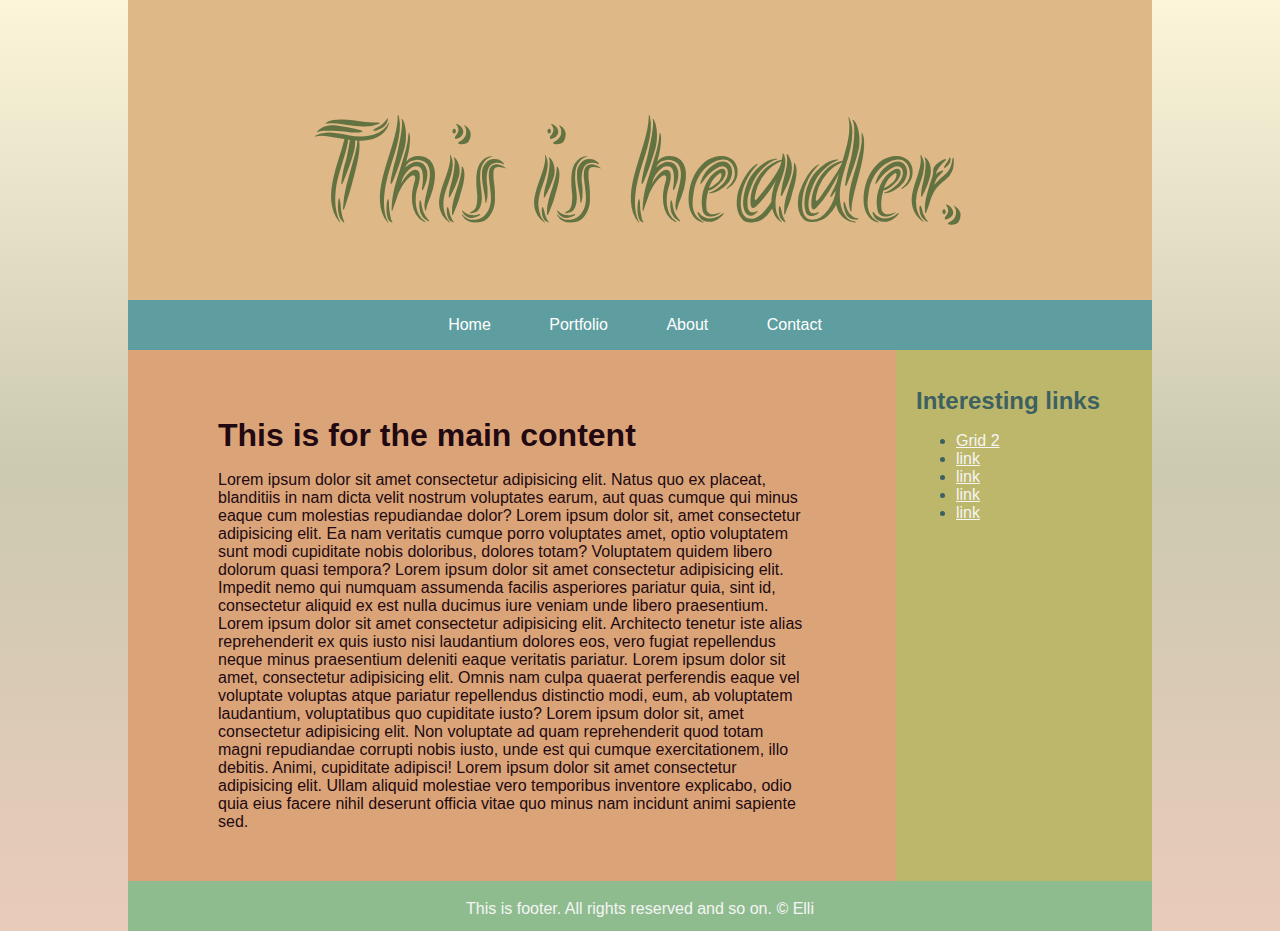
==== index.html @ 6a9a23a2 "Initial commit" ====
<!DOCTYPE html>
<html lang="en">
<head>
    <meta charset="UTF-8">
    <meta name="viewport" content="width=device-width, initial-scale=1.0">
    <meta http-equiv="X-UA-Compatible" content="ie=edge">
    <title>What's wroooooooong with this?????</title>
    <link rel="stylesheet" href="style.css">
</head>
<body>
    <div class="wrapper">
        <div class="header">This is header.</div>
        
        <div class="navigation">
            <ul>
                <li><a href="#">Home</a></li>
                <li><a href="#">Portfolio</a></li>
                <li><a href="#">About</a></li>
                <li><a href="#">Contact</a></li>
            </ul>
        </div>
        
        <div class="content">
            <h1>This is for the main content</h1>
            <p>Lorem ipsum dolor sit amet consectetur adipisicing elit. Natus quo ex placeat, blanditiis in nam dicta velit nostrum voluptates earum, aut quas cumque qui minus eaque cum molestias repudiandae dolor? Lorem ipsum dolor sit, amet consectetur adipisicing elit. Ea nam veritatis cumque porro voluptates amet, optio voluptatem sunt modi cupiditate nobis doloribus, dolores totam? Voluptatem quidem libero dolorum quasi tempora? Lorem ipsum dolor sit amet consectetur adipisicing elit. Impedit nemo qui numquam assumenda facilis asperiores pariatur quia, sint id, consectetur aliquid ex est nulla ducimus iure veniam unde libero praesentium. Lorem ipsum dolor sit amet consectetur adipisicing elit. Architecto tenetur iste alias reprehenderit ex quis iusto nisi laudantium dolores eos, vero fugiat repellendus neque minus praesentium deleniti eaque veritatis pariatur. Lorem ipsum dolor sit amet, consectetur adipisicing elit. Omnis nam culpa quaerat perferendis eaque vel voluptate voluptas atque pariatur repellendus distinctio modi, eum, ab voluptatem laudantium, voluptatibus quo cupiditate iusto? Lorem ipsum dolor sit, amet consectetur adipisicing elit. Non voluptate ad quam reprehenderit quod totam magni repudiandae corrupti nobis iusto, unde est qui cumque exercitationem, illo debitis. Animi, cupiditate adipisci! Lorem ipsum dolor sit amet consectetur adipisicing elit. Ullam aliquid molestiae vero temporibus inventore explicabo, odio quia eius facere nihil deserunt officia vitae quo minus nam incidunt animi sapiente sed.</p>
        </div>
        
        <div class="aside">
            <h2>Interesting links</h2>
            <ul>
                <li><a href="grid2.html">Grid 2</a></li>
                <li><a href="#">link</a></li>
                <li><a href="#">link</a></li>
                <li><a href="#">link</a></li>
                <li><a href="#">link</a></li>
            </ul>
        </div>
        
        <div class="footer">This is footer. All rights reserved and so on. &copy; Elli </div>
    </div>
</body>
</html>
---- style.css ----
@import url('https://fonts.googleapis.com/css?family=Akronim');

* {
    box-sizing: border-box;
    font-family: Helvetica, Arial, sans-serif;
    margin: 0;
}

body {
    background-image: linear-gradient(to bottom, #fcf5da, #cccab1, #e9cbb9)
}

.wrapper {
    display: grid; 
    grid-template-columns: 3fr 1fr; 
    grid-template-rows: 300px 50px auto 50px; 
    grid-template-areas: 
        "header header"
        "nav nav"
        "main aside"
        "footer footer";
    background-color: beige;
    min-height: 100vh;
    margin: 0 auto;
    width: 80%;
}

.header {
    grid-area: header;
    background-color: burlywood;
    font-family: 'Akronim', cursive;
    font-size: 140px;
    text-align: center;
    padding-top: 80px;
    color: #627241;
}

.navigation {
    grid-area: nav;
    background-color: cadetblue;
    text-align: center;
}

.navigation ul {
    margin: 0;
    margin-left: -50pX;
}

.navigation li {
    display: inline-block;
    margin: 0 -3px;
}

.navigation a {
    display: block;
    padding: 16px 30px;
    height: 100%;
    color: white;
    text-decoration: none;
    transition: .5s background-color; 
}

.navigation a:hover {
    background-color: #3d6161;
}

.content {
    grid-area: main; 
    background-color: #dba478;
    padding: 50px 90px;
    color: #220911;
}

.content h1, h2, h3 {
    margin: 17px 0px;
}

.aside {
    grid-area: aside;
    background-color: darkkhaki;
    padding: 20px 20px;
    color: #3d6161;
}

.aside a {
    color: whitesmoke;
}


.footer {
    grid-area: footer; 
    background-color: darkseagreen;
    padding: 19px;
    text-align: center;
    color: whitesmoke;
}
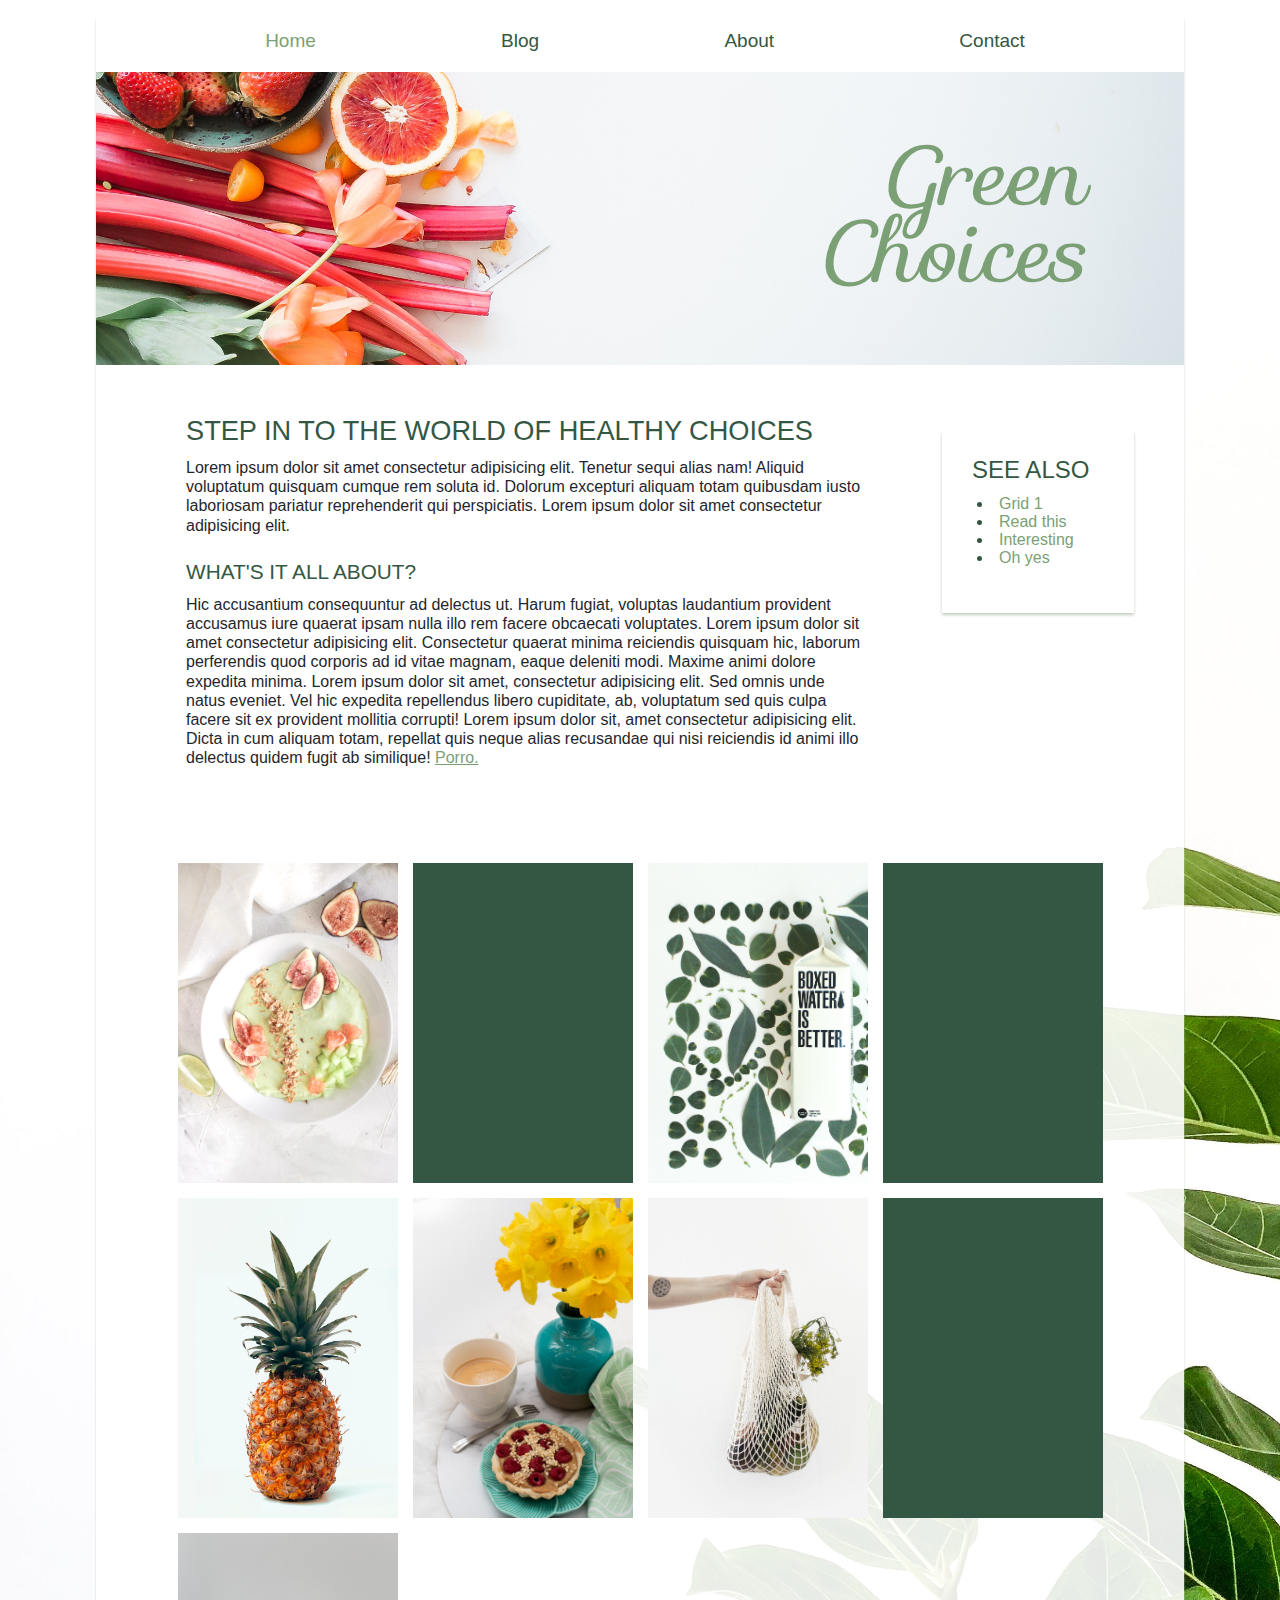
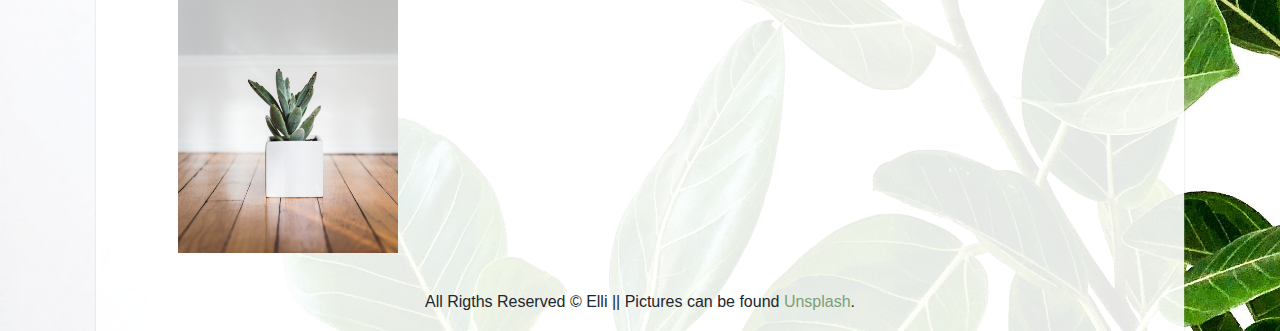
==== commit 52d0b72d: "Create layout for practice blog" ====
--- a/index.html
+++ b/index.html
@@ -4,39 +4,138 @@
     <meta charset="UTF-8">
     <meta name="viewport" content="width=device-width, initial-scale=1.0">
     <meta http-equiv="X-UA-Compatible" content="ie=edge">
-    <title>What's wroooooooong with this?????</title>
-    <link rel="stylesheet" href="style.css">
+    <title>CSS Grid 2</title>
+    <link rel="stylesheet" href="style2.css">
 </head>
 <body>
     <div class="wrapper">
-        <div class="header">This is header.</div>
-        
-        <div class="navigation">
+
+        <nav class="navi">
             <ul>
-                <li><a href="#">Home</a></li>
-                <li><a href="#">Portfolio</a></li>
+                <li><a href="#" class="active">Home</a></li>
+                <li><a href="#">Blog</a></li>
                 <li><a href="#">About</a></li>
                 <li><a href="#">Contact</a></li>
             </ul>
+        </nav>
+
+        <header class="header">Green<br /> Choices</header>
+
+        <main class="main-content">
+            <h1>Step in to the world of healthy choices</h1>
+            <p>Lorem ipsum dolor sit amet consectetur adipisicing elit. Tenetur sequi alias nam! Aliquid voluptatum quisquam cumque rem soluta id. Dolorum excepturi aliquam totam quibusdam iusto laboriosam pariatur reprehenderit qui perspiciatis. Lorem ipsum dolor sit amet consectetur adipisicing elit.  </p> 
+            <h2>What's it all about?</h2>
+            <p>Hic accusantium consequuntur ad delectus ut. Harum fugiat, voluptas laudantium provident accusamus iure quaerat ipsam nulla illo rem facere obcaecati voluptates. Lorem ipsum dolor sit amet consectetur adipisicing elit. Consectetur quaerat minima reiciendis quisquam hic, laborum perferendis quod corporis ad id vitae magnam, eaque deleniti modi. Maxime animi dolore expedita minima. Lorem ipsum dolor sit amet, consectetur adipisicing elit. Sed omnis unde natus eveniet. Vel hic expedita repellendus libero cupiditate, ab, voluptatum sed quis culpa facere sit ex provident mollitia corrupti! Lorem ipsum dolor sit, amet consectetur adipisicing elit. Dicta in cum aliquam totam, repellat quis neque alias recusandae qui nisi reiciendis id animi illo delectus quidem fugit ab similique! <a href="index.html">Porro.</a></p>
+        
+        
+        </main>
+
+        <aside class="side-nav">
+            <h2>See also</h2>
+            <ul>
+                <li><a href="index.html">Grid 1</a></li>
+                <li><a href="#">Read this</a></li>
+                <li><a href="#">Interesting</a></li>
+                <li><a href="#">Oh yes</a></li>
+            </ul>
+        </aside>
+
+        <div class="img-wrapper">
+            <div class="img-container">
+                <div class="img"><img src="img/alexandra-golovac-781073-unsplash.jpg" height="350px" alt=""></div>
+                <div class="overlay">
+                    <div class="ol-text">
+                        <h3>Blog post</h3>
+                        <p>Short description about the blog post in picture.</p>
+                        <a href="#">Read more...</a>
+                    </div>
+                </div>
+            </div>
+            <div class="img-container">
+                <div class="img"><img src="img/heather-barnes-1493834-unsplash.jpg" height="350px" alt=""></div>
+                <div class="overlay">
+                    <div class="ol-text">
+                        <h3>Blog post</h3>
+                        <p>Short description about the blog post in picture.</p>
+                        <a href="#">Read more...</a>
+                    </div>
+                </div>
+            </div>
+            <div class="img-container">
+                <div class="img"><img src="img/boxed-water-is-better-1464053-unsplash.jpg" height="350px" alt=""></div>
+                <div class="overlay">
+                    <div class="ol-text">
+                        <h3>Blog post</h3>
+                        <p>Short description about the blog post in picture.</p>
+                        <a href="#">Read more...</a>
+                    </div>
+                </div>
+            </div>
+            <div class="img-container">
+                <div class="img"><img src="img/ap-x-90-395040-unsplash.jpg" height="350px" alt=""></div>
+                <div class="overlay">
+                    <div class="ol-text">
+                        <h3>Blog post</h3>
+                        <p>Short description about the blog post in picture.</p>
+                        <a href="#">Read more...</a>
+                    </div>
+                </div>
+            </div>
+            <div class="img-container">
+                <div class="img"><img src="img/miguel-andrade-1370844-unsplash.jpg" height="350px" alt=""></div>
+                <div class="overlay">
+                    <div class="ol-text">
+                        <h3>Blog post</h3>
+                        <p>Short description about the blog post in picture.</p>
+                        <a href="#">Read more...</a>
+                    </div>
+                </div>
+            </div>
+            <div class="img-container">
+                <div class="img"><img src="img/sinziana-susa-1458918-unsplash.jpg" height="350px" alt=""></div>
+                <div class="overlay">
+                    <div class="ol-text">
+                        <h3>Blog post</h3>
+                        <p>Short description about the blog post in picture.</p>
+                        <a href="#">Read more...</a>
+                    </div>
+                </div>
+            </div>
+            <div class="img-container">
+                <div class="img"><img src="img/sylvie-tittel-743127-unsplash.jpg" height="350px" alt=""></div>
+                <div class="overlay">
+                    <div class="ol-text">
+                        <h3>Blog post</h3>
+                        <p>Short description about the blog post in picture.</p>
+                        <a href="#">Read more...</a>
+                    </div>
+                </div>
+            </div>
+            <div class="img-container">
+                <div class="img"><img src="img/jonas-jacobsson-344604-unsplash.jpg" height="350px" alt=""></div>
+                <div class="overlay">
+                    <div class="ol-text">
+                        <h3>Blog post</h3>
+                        <p>Short description about the blog post in picture.</p>
+                        <a href="#">Read more...</a>
+                    </div>
+                </div>
+            </div>
+            <div class="img-container">
+                <div class="img"><img src="img/kari-shea-601696-unsplash.jpg" height="350px" alt=""></div>
+                <div class="overlay">
+                    <div class="ol-text">
+                        <h3>Blog post</h3>
+                        <p>Short description about the blog post in picture.</p>
+                        <a href="#">Read more...</a>
+                    </div>
+                </div>
+            </div>
+
         </div>
-        
-        <div class="content">
-            <h1>This is for the main content</h1>
-            <p>Lorem ipsum dolor sit amet consectetur adipisicing elit. Natus quo ex placeat, blanditiis in nam dicta velit nostrum voluptates earum, aut quas cumque qui minus eaque cum molestias repudiandae dolor? Lorem ipsum dolor sit, amet consectetur adipisicing elit. Ea nam veritatis cumque porro voluptates amet, optio voluptatem sunt modi cupiditate nobis doloribus, dolores totam? Voluptatem quidem libero dolorum quasi tempora? Lorem ipsum dolor sit amet consectetur adipisicing elit. Impedit nemo qui numquam assumenda facilis asperiores pariatur quia, sint id, consectetur aliquid ex est nulla ducimus iure veniam unde libero praesentium. Lorem ipsum dolor sit amet consectetur adipisicing elit. Architecto tenetur iste alias reprehenderit ex quis iusto nisi laudantium dolores eos, vero fugiat repellendus neque minus praesentium deleniti eaque veritatis pariatur. Lorem ipsum dolor sit amet, consectetur adipisicing elit. Omnis nam culpa quaerat perferendis eaque vel voluptate voluptas atque pariatur repellendus distinctio modi, eum, ab voluptatem laudantium, voluptatibus quo cupiditate iusto? Lorem ipsum dolor sit, amet consectetur adipisicing elit. Non voluptate ad quam reprehenderit quod totam magni repudiandae corrupti nobis iusto, unde est qui cumque exercitationem, illo debitis. Animi, cupiditate adipisci! Lorem ipsum dolor sit amet consectetur adipisicing elit. Ullam aliquid molestiae vero temporibus inventore explicabo, odio quia eius facere nihil deserunt officia vitae quo minus nam incidunt animi sapiente sed.</p>
-        </div>
-        
-        <div class="aside">
-            <h2>Interesting links</h2>
-            <ul>
-                <li><a href="grid2.html">Grid 2</a></li>
-                <li><a href="#">link</a></li>
-                <li><a href="#">link</a></li>
-                <li><a href="#">link</a></li>
-                <li><a href="#">link</a></li>
-            </ul>
-        </div>
-        
-        <div class="footer">This is footer. All rights reserved and so on. &copy; Elli </div>
+
+        <footer class="footer">All Rigths Reserved &copy; Elli || Pictures can be found <a href="https://unsplash.com/collections/4777201/for-grid-project">Unsplash</a>.</footer>
+
     </div>
 </body>
 </html>--- a/style2.css
+++ b/style2.css
@@ -0,0 +1,243 @@
+@import url('https://fonts.googleapis.com/css?family=Dancing+Script|Pacifico|Quicksand|Raleway|Sofia');
+
+/* 
+font-family: 'Sofia', cursive;
+font-family: 'Quicksand', sans-serif;
+font-family: 'Raleway', sans-serif;
+font-family: 'Pacifico', cursive;
+font-family: 'Dancing Script', cursive;
+*/
+
+* {
+    font-family: 'Gill Sans', 'Gill Sans MT', Calibri, 'Trebuchet MS', sans-serif;
+    box-sizing: border-box;
+}
+
+body {
+    background-image: url(img/josh-calabrese-635273-unsplash.jpg);
+    background-size: cover;
+    margin: 0;
+}
+
+a {
+    color: #7ca075;
+    transition: color 0.5s ease;
+}
+
+a:hover {
+    color: #345744;
+}
+
+h1, h2, h3 {
+    margin: 25px 0 -5px 0;
+    color: #345744;
+    font-weight: 100;
+    text-transform: uppercase;
+}
+
+main p {
+    font-weight: 200;
+    line-height: 1.2;
+    color: #1f262d;
+}
+
+.wrapper {
+    display: grid;
+    grid-template-columns: 3fr 1fr; 
+    grid-template-rows: 0.09fr 0.5fr auto auto auto 0.25fr; 
+    grid-template-areas: 
+        "nav nav"
+        "header header"
+        "main ."
+        "main aside"
+        "img img"
+        "footer footer"; 
+    min-height: 95vh;
+    width: 85%;
+    margin: 10px auto 0 auto; 
+    box-shadow: 0px 2px 2px #c6cdc3; 
+    background-color: rgba(255, 255, 255, 0.9);
+    border-radius: 10px 10px 0 0;
+}
+
+nav {
+    grid-area: nav;
+    text-align: center;
+    font-size: 19px;
+}
+
+nav .active {
+    color: #7ca075;
+}
+
+nav a {
+    color: #345744;
+    text-decoration: none;
+    transition: color .5s ease;
+}
+
+nav a:hover {
+    color: #a3bcaa;
+}
+
+nav li {
+    display: inline-block;
+    padding: 20px 90px;
+    margin: 0;
+}
+
+nav ul {
+    margin: 0 0 0 -30px;
+}
+
+header {
+    background-image: url(img/brooke-lark-230140-unsplash.jpg);
+    background-size: cover;
+    background-position: center;
+    grid-area: header;
+    padding: 65px 100px 75px 100px;
+    text-align: right;
+    font-size: 85px;
+    line-height: 0.9;
+    font-family: 'Sofia', cursive;
+    color: #7ca075;
+    font-style: italic;
+}
+
+main {
+    grid-area: main; 
+    padding: 25px 50px 80px 90px;
+}
+
+main h1 {
+    font-weight: 100;
+    text-transform: uppercase;
+    font-size: 1.7em;
+}
+
+main h2 {
+    font-weight: 100;
+    text-transform: uppercase;
+    font-size: 1.3em;
+}
+
+aside {
+    grid-area: aside; 
+    padding: 0 30px 30px 30px;
+    margin: 0px 50px 250px 30px;
+    background-color: rgba(255, 255, 255, 0.7);
+    color: #345744;
+    box-shadow: 0px 2px 3px #c6cdc3;
+    list-style-position: inside;
+}
+
+aside li {
+    margin: 0 -35px;
+}
+
+aside a {
+    color: #7ca075;
+    text-decoration: none;
+}
+
+.img-wrapper {
+    grid-area: img; 
+    display: grid;
+    grid-template-columns: repeat(auto-fit, minmax(220px, 220px));
+    grid-gap: 15px;
+    min-width: 80%;
+    max-width: 99%;
+    margin: 0 auto;
+    text-align: center;
+}
+
+.img-container {
+    position: relative;
+    width: 100%;
+}
+
+
+.img {
+    height: 320px; 
+    background-color: #345744;
+    overflow: hidden;
+}
+
+
+.overlay {
+    position: absolute;
+    top:0;
+    bottom: 0; 
+    left: 0; 
+    right: 0; 
+    height: 100%; 
+    width: 100%; 
+    opacity: 0; 
+    transition: .5s ease; 
+    background-color: rgba(52, 87, 68, 0.8);
+}
+
+.ol-text {
+    padding: 50px 30px;
+}
+
+.ol-text h3, p {
+    color: #ffffff;
+}
+
+.ol-text a {
+    color: #ffffff;
+}
+
+.img-container:hover .overlay {
+    opacity: 1;
+}
+
+footer {
+    grid-area: footer;
+    text-align: center;
+    padding: 40px 0 20px 0;
+    color: #1f262d;
+}
+
+footer a {
+    color: #7ca075;
+    text-decoration: none;
+}
+
+@media screen and (max-width: 950px) {
+    .wrapper {
+        grid-template-columns: 1fr; 
+        grid-template-rows: 0.2fr 1fr auto 0.5fr auto 0.2fr;
+        grid-template-areas: 
+            "nav"
+            "header"
+            "main"
+            "aside"
+            "img"
+            "footer";
+    }
+
+    nav li {
+        padding: 30px;
+    }
+
+    aside {
+        margin-bottom: 50px;
+        padding: 0;
+    }
+
+    aside h2 {
+        margin-left: 60px;
+    }
+
+    aside li {
+        display: inline-block;
+        margin: 0;
+        padding: 10px 30px 20px 30px;
+    }
+
+    .img-wrapper {
+        margin: 0 30px 0 30px;
+    }
+}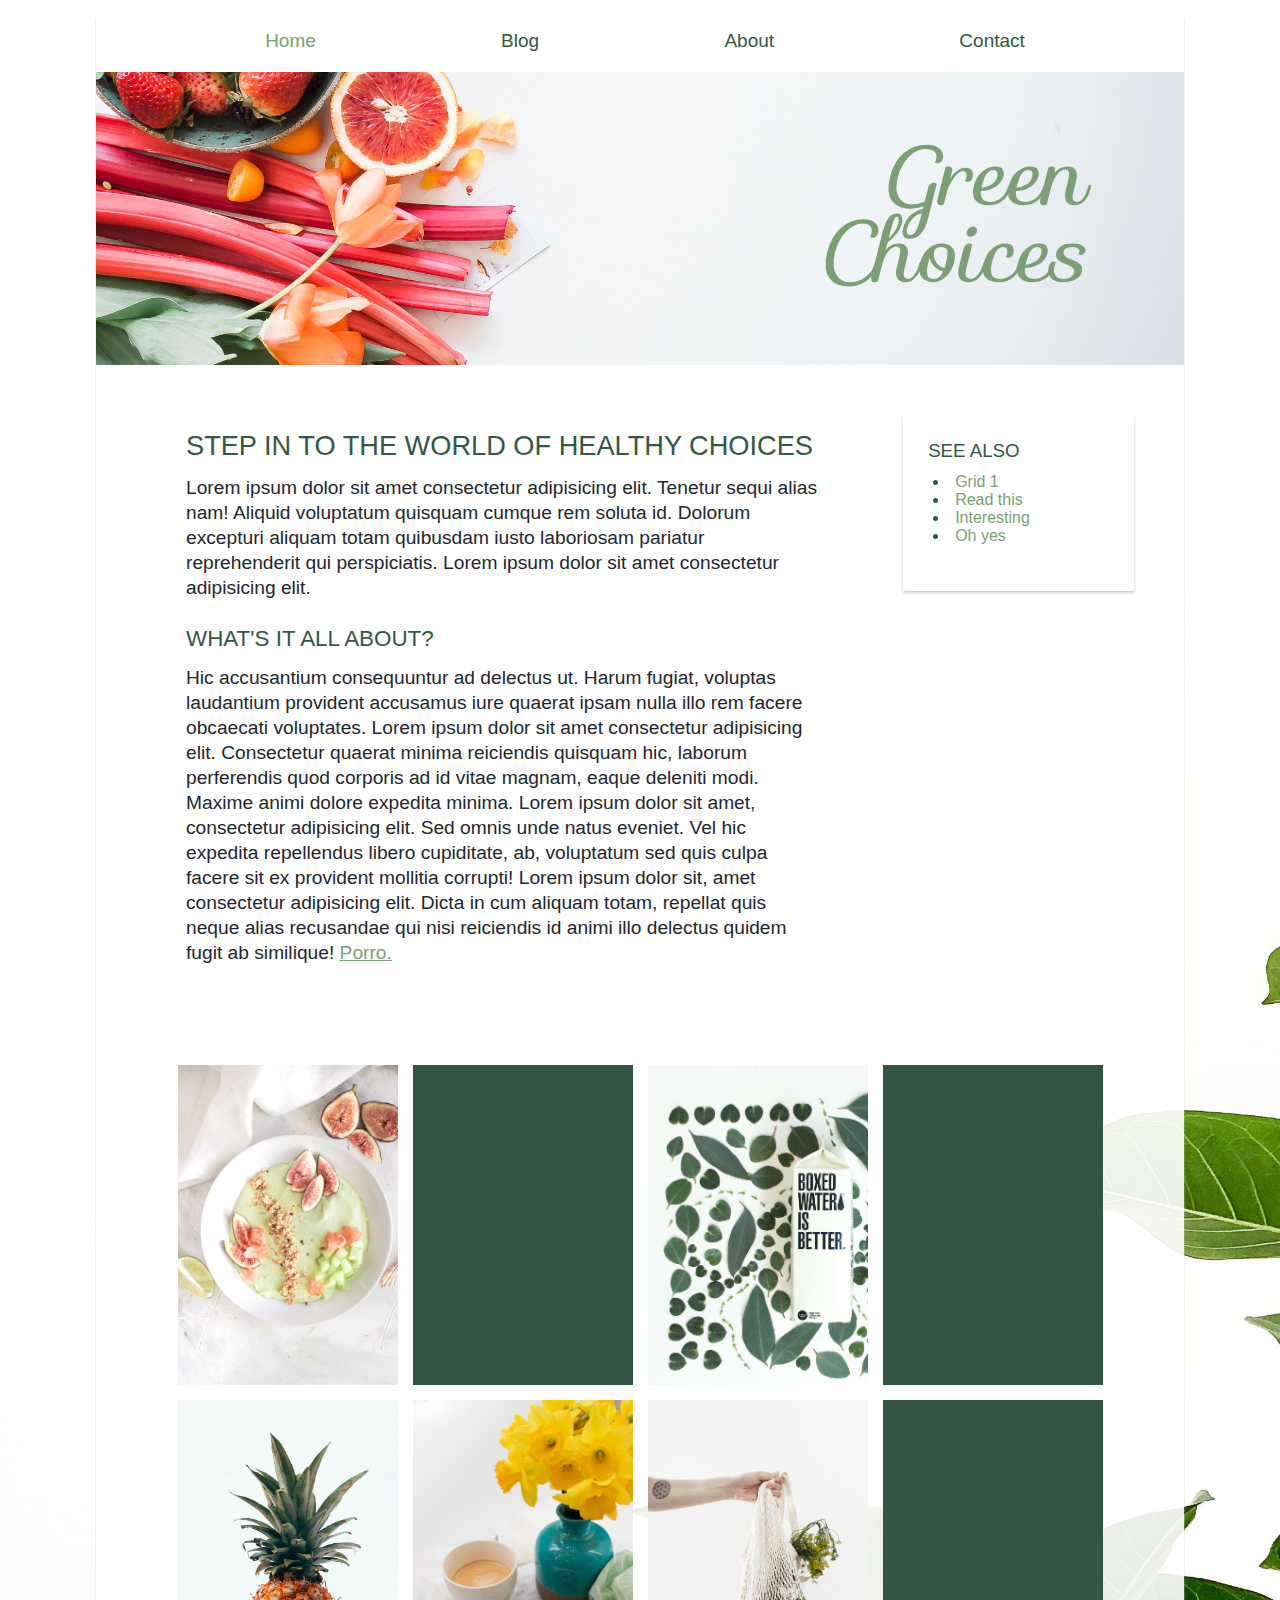
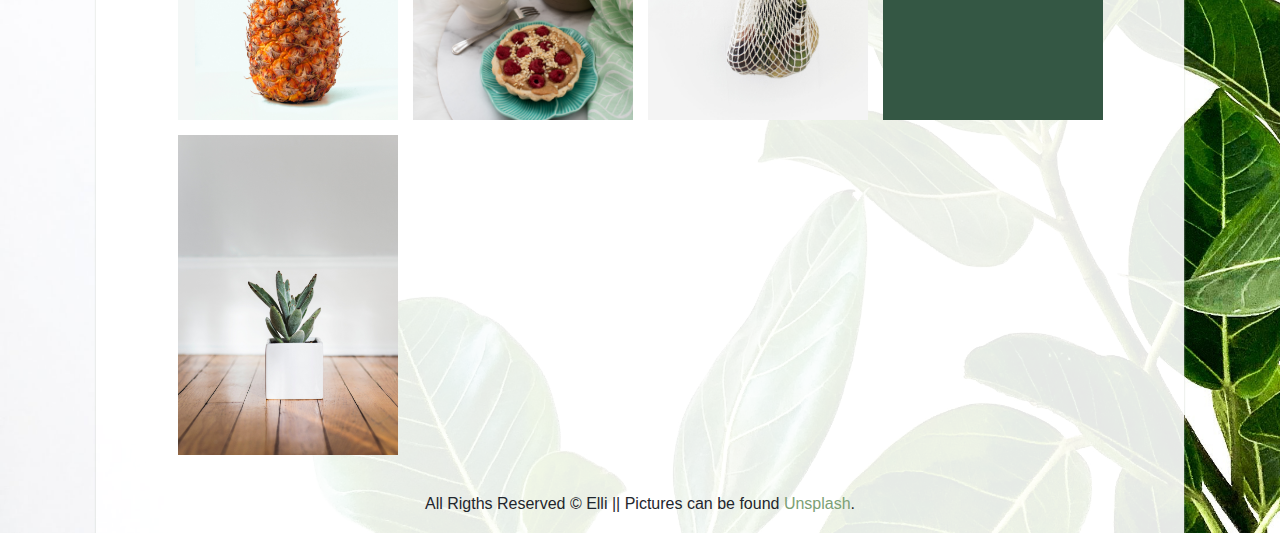
==== commit b6aa5625: "Create Blog start About" ====
--- a/index.html
+++ b/index.html
@@ -13,8 +13,8 @@
         <nav class="navi">
             <ul>
                 <li><a href="#" class="active">Home</a></li>
-                <li><a href="#">Blog</a></li>
-                <li><a href="#">About</a></li>
+                <li><a href="blog.html">Blog</a></li>
+                <li><a href="about.html">About</a></li>
                 <li><a href="#">Contact</a></li>
             </ul>
         </nav>
@@ -31,7 +31,7 @@
         </main>
 
         <aside class="side-nav">
-            <h2>See also</h2>
+            <h3>See also</h3>
             <ul>
                 <li><a href="index.html">Grid 1</a></li>
                 <li><a href="#">Read this</a></li>
--- a/style2.css
+++ b/style2.css
@@ -37,19 +37,20 @@
 
 main p {
     font-weight: 200;
-    line-height: 1.2;
+    line-height: 1.3;
+    font-size: 1.2em;
     color: #1f262d;
 }
 
 .wrapper {
     display: grid;
-    grid-template-columns: 3fr 1fr; 
+    grid-template-columns: 2fr 0.8fr; 
     grid-template-rows: 0.09fr 0.5fr auto auto auto 0.25fr; 
     grid-template-areas: 
         "nav nav"
         "header header"
+        "main aside"
         "main ."
-        "main aside"
         "img img"
         "footer footer"; 
     min-height: 95vh;
@@ -106,7 +107,7 @@
 
 main {
     grid-area: main; 
-    padding: 25px 50px 80px 90px;
+    padding: 40px 50px 80px 90px;
 }
 
 main h1 {
@@ -118,13 +119,13 @@
 main h2 {
     font-weight: 100;
     text-transform: uppercase;
-    font-size: 1.3em;
+    font-size: 1.4em;
 }
 
 aside {
     grid-area: aside; 
-    padding: 0 30px 30px 30px;
-    margin: 0px 50px 250px 30px;
+    padding: 0 40px 30px 25px;
+    margin: 50px 50px 30px 30px;
     background-color: rgba(255, 255, 255, 0.7);
     color: #345744;
     box-shadow: 0px 2px 3px #c6cdc3;
@@ -205,6 +206,274 @@
     text-decoration: none;
 }
 
+/* BLOG */ 
+
+
+.author {
+    line-height: 2.5;
+    font-size: 0.9em;
+    text-transform: uppercase;
+}
+
+.author a {
+    text-decoration: none;
+}
+
+.date {
+    line-height: 2.5;
+    font-size: 0.9em;
+    text-transform: uppercase;
+    color: #959993;
+}
+
+.ingress {
+    font-weight: 400;
+}
+
+.post-image {
+    width: 55%;
+    float: left;
+    margin: 0 20px 10px 0;
+}
+
+.post-image2 {
+    width: 100%;
+}
+
+.post-image3 {
+    float: right;
+    width: 55%;
+    margin: 0 0 10px 20px;
+}
+
+.ingredients {
+    color: #345744;
+}
+
+hr {
+    height: 1px;
+    background-color: #a3bcaa;
+    border: none;
+    opacity: 0.5;
+    margin-top: 30px; 
+}
+
+.tags {
+    color: #959993;
+}
+
+form {
+    margin-top: 50px;
+}
+
+form h3 {
+    margin: 10px 0 10px 0;
+}
+
+#username {
+    width: 200px;
+    font-size: 1em;
+    font-weight: 200;
+    margin-left: 10px;
+}
+
+#email {
+    margin-top: 10px;
+    width: 200px;
+    margin-left: 15px;
+    font-size: 1em;
+    font-weight: 200;
+}
+
+#comment {
+    margin-top: 10px;
+    width: 100%;
+    height: 150px;
+    text-justify: top;
+    font-size: 1em;
+    font-weight: 200;
+}
+
+textarea {
+    outline: none !important; 
+    border: 1px solid #ccc;
+}
+
+#submit {
+    float: right;
+    margin: 3px 0 0 0;
+    font-size: 1em;
+    transition: background 0.5s;
+}
+
+#submit:hover {
+    background: #a3bcaa;
+}
+
+input[type=submit] {
+    padding:5px 15px; 
+    background:#7ca075;
+    color: #ffffff; 
+    border:0 none;
+    cursor:pointer;
+    -webkit-border-radius: 5px;
+    border-radius: 5px; 
+}
+
+.oldcomment {
+    margin-top: 40px;
+    padding: 5px 30px 50px 30px;
+    background-color: white;
+    box-shadow: 0 1px 2px #c6cdc3;
+}
+
+.comment-info {
+    margin-top: 20px;
+}
+
+.avatar {
+    height: 60px;
+    width: 60px;
+    background-color: #e2f5e7; 
+    border-radius: 50%;
+    float: left;
+    margin: 20px 20px 0 0;
+    background-image: url(img/iconfinder_photo_370076.png);
+    background-size: cover;
+}
+
+.comment-info span .author .date {
+    line-height: 2.5;
+    font-size: 0.9em;
+    text-transform: uppercase;
+    font-weight: 400;
+}
+
+.comment-info h4 {
+    margin-top: -10px;
+    font-size: 1.2em;
+}
+
+.reply {
+    float: right;
+}
+
+button {
+    padding:5px 15px; 
+    background:#7ca075;
+    color: #ffffff; 
+    border:0 none;
+    cursor:pointer;
+    -webkit-border-radius: 5px;
+    border-radius: 5px; 
+    font-size: 1em;
+    margin-left: 5px;
+}
+
+.replied {
+    margin-top: 60px;
+    font-size: 0.90em;
+    padding: 5px 30px;
+}
+
+.p-reply {
+    margin-left: 80px;
+    margin-top: -2px;
+}
+
+.bold {
+    font-weight: 700;
+}
+
+.blog-list {
+    list-style-type: none;
+    line-height: 1.5;
+}
+
+.tag-list li {
+    display: inline;
+    padding: 4px;
+}
+
+.popular {
+    font-size: 1.6em;
+}
+
+.semi-popular {
+    font-size: 1.3em;
+}
+
+
+.older {
+    float: right;
+}
+
+/* About */
+
+.number {
+    font-size: 1em;
+}
+
+.flip-card {
+    background-color: transparent;
+    width: 215px;
+    height: 300px; 
+    perspective: 1000px;
+    font-size: 0.9em;
+    margin-top: 20px;
+}
+
+.flip-card-inner {
+    position: relative;
+    width: 100%;
+    height: 100%;
+    text-align: center; 
+    transition: transform 0.6s; 
+    transform-style: preserve-3d;
+    box-shadow: 0 2px 3px 0 rgba(0, 0, 0, 0.3);
+}
+
+.flip-card:hover .flip-card-inner {
+    transform: rotateY(180deg);
+}
+
+.flip-card-front, .flip-card-back {
+    position: absolute;
+    width: 100%; 
+    height: 100%; 
+    backface-visibility: hidden;
+}
+
+.flip-card-front {
+    z-index: 2; 
+}
+
+.brooke {
+    background-image: url(img/brooke-cagle-52215-unsplash.jpg);
+    background-size: cover; 
+}
+
+.flip-card-back {
+    background-color: #7ca075; 
+    color: #1f262d; 
+    transform: rotateY(180deg); 
+    z-index: 1;
+    padding: 20px;
+}
+
+.aside-about {
+    background-color: #345744;
+    color: #ffffff;
+    font-weight: 200;
+}
+
+.aside-about h3 {
+    color: white;
+    margin-bottom: 10px;
+}
+
+/* Media queries */ 
+
 @media screen and (max-width: 950px) {
     .wrapper {
         grid-template-columns: 1fr; 
@@ -224,10 +493,10 @@
 
     aside {
         margin-bottom: 50px;
-        padding: 0;
-    }
-
-    aside h2 {
+        padding: 15px;
+    }
+
+    aside h3 {
         margin-left: 60px;
     }
 
@@ -237,7 +506,21 @@
         padding: 10px 30px 20px 30px;
     }
 
+    aside p {
+        padding: 10px 20px 20px 60px;
+    }
+
     .img-wrapper {
         margin: 0 30px 0 30px;
     }
+
+    .post-image, .post-image2, .post-image3 {
+        width: 100%;
+        clear: both;
+    }
+
+    .p-reply {
+        margin-top: -2px;
+        margin-left: 0;
+    }
 }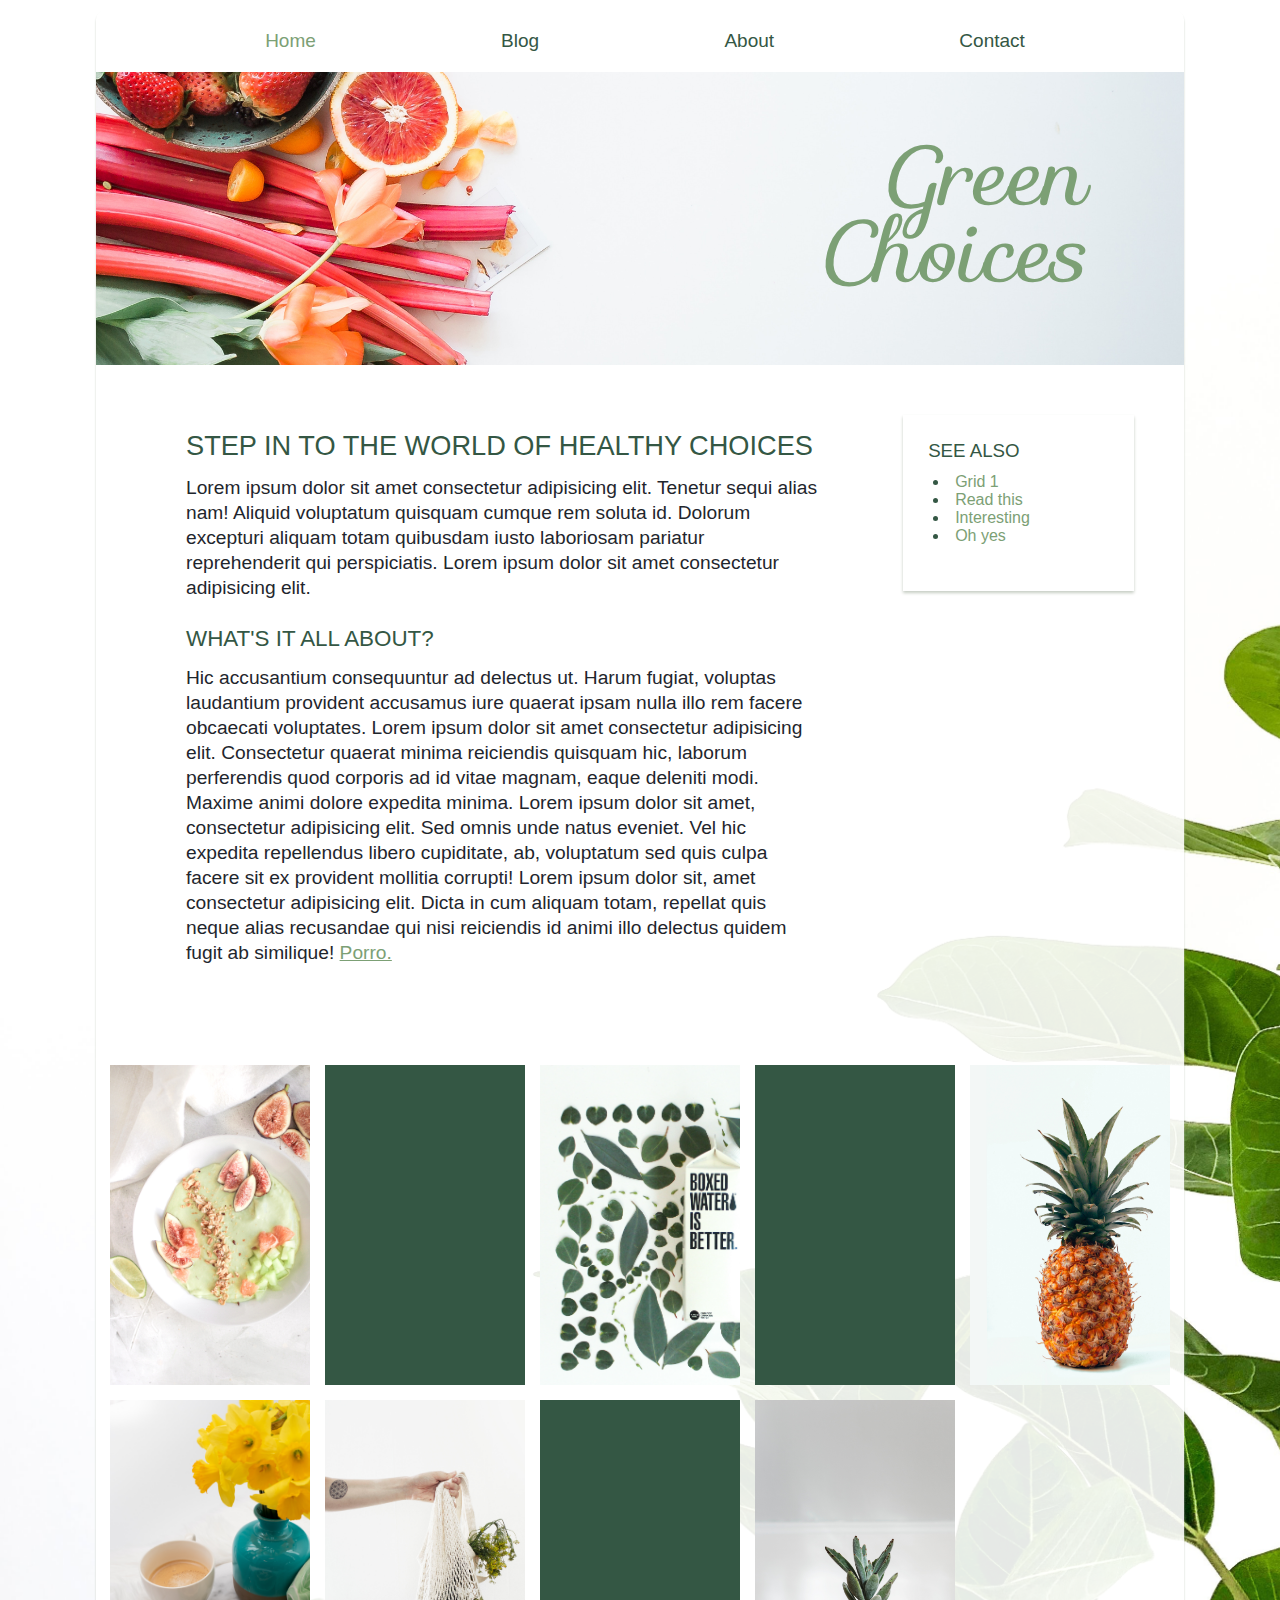
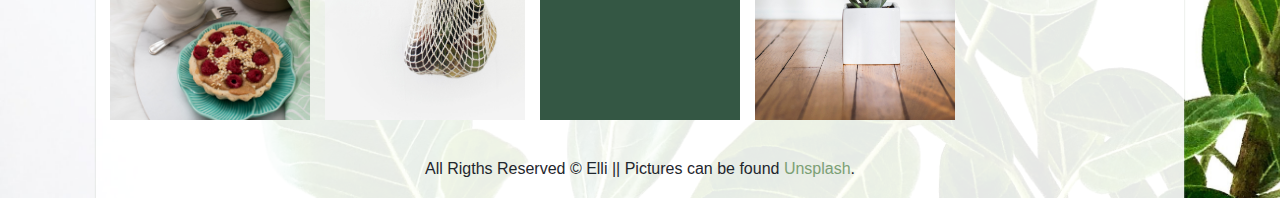
==== commit 7b734808: "Create pages and refine styles" ====
--- a/index.html
+++ b/index.html
@@ -15,7 +15,7 @@
                 <li><a href="#" class="active">Home</a></li>
                 <li><a href="blog.html">Blog</a></li>
                 <li><a href="about.html">About</a></li>
-                <li><a href="#">Contact</a></li>
+                <li><a href="contact.html">Contact</a></li>
             </ul>
         </nav>
 
--- a/style2.css
+++ b/style2.css
@@ -124,7 +124,7 @@
 
 aside {
     grid-area: aside; 
-    padding: 0 40px 30px 25px;
+    padding: 0 50px 30px 25px;
     margin: 50px 50px 30px 30px;
     background-color: rgba(255, 255, 255, 0.7);
     color: #345744;
@@ -144,9 +144,9 @@
 .img-wrapper {
     grid-area: img; 
     display: grid;
-    grid-template-columns: repeat(auto-fit, minmax(220px, 220px));
+    grid-template-columns: repeat(auto-fit, minmax(200px, 200px));
     grid-gap: 15px;
-    min-width: 80%;
+    min-width: 70%;
     max-width: 99%;
     margin: 0 auto;
     text-align: center;
@@ -410,17 +410,17 @@
 
 /* About */
 
-.number {
-    font-size: 1em;
+.team {
+    grid-area: img;
+    margin-top: -40px;
+    margin-left: 100px;
 }
 
 .flip-card {
     background-color: transparent;
-    width: 215px;
+    width: 200px;
     height: 300px; 
     perspective: 1000px;
-    font-size: 0.9em;
-    margin-top: 20px;
 }
 
 .flip-card-inner {
@@ -451,25 +451,55 @@
 .brooke {
     background-image: url(img/brooke-cagle-52215-unsplash.jpg);
     background-size: cover; 
-}
+    background-position: center;
+}
+
+.clarisse {
+    background-image: url(img/clarisse-meyer-172920-unsplash.jpg);
+    background-size: cover; 
+    background-position: center;
+}
+
+.marius {
+    background-image: url(img/marius-ciocirlan-398931-unsplash.jpg);
+    background-size: cover; 
+    background-position: center;
+}
+
+.rita {
+    background-image: url(img/bruce-dixon-383587-unsplash.jpg);
+    background-size: cover; 
+    background-position: center;
+}
+
+.michael {
+    background-image: url(img/michael-frattaroli-234665-unsplash.jpg);
+    background-size: cover; 
+    background-position: center;
+}
+
+.brandi {
+    background-image: url(img/prince-akachi-731123-unsplash\ \(1\).jpg);
+    background-size: cover; 
+    background-position: center;
+}
+
 
 .flip-card-back {
-    background-color: #7ca075; 
-    color: #1f262d; 
+    background-color: #a3bcaa;
+    color: #345744; 
     transform: rotateY(180deg); 
     z-index: 1;
-    padding: 20px;
-}
-
-.aside-about {
-    background-color: #345744;
-    color: #ffffff;
-    font-weight: 200;
-}
-
-.aside-about h3 {
-    color: white;
-    margin-bottom: 10px;
+    padding: 15px;
+}
+
+.flip-card-back p {
+    color: #345744;
+    font-size: 0.9em;
+}
+
+aside p {
+    color: #345744;
 }
 
 /* Media queries */ 
@@ -492,8 +522,9 @@
     }
 
     aside {
-        margin-bottom: 50px;
+        margin-bottom: 60px;
         padding: 15px;
+        margin-top: -50px;
     }
 
     aside h3 {
@@ -507,7 +538,8 @@
     }
 
     aside p {
-        padding: 10px 20px 20px 60px;
+        padding: 0 20px 20px 60px;
+        color: #345744;
     }
 
     .img-wrapper {
